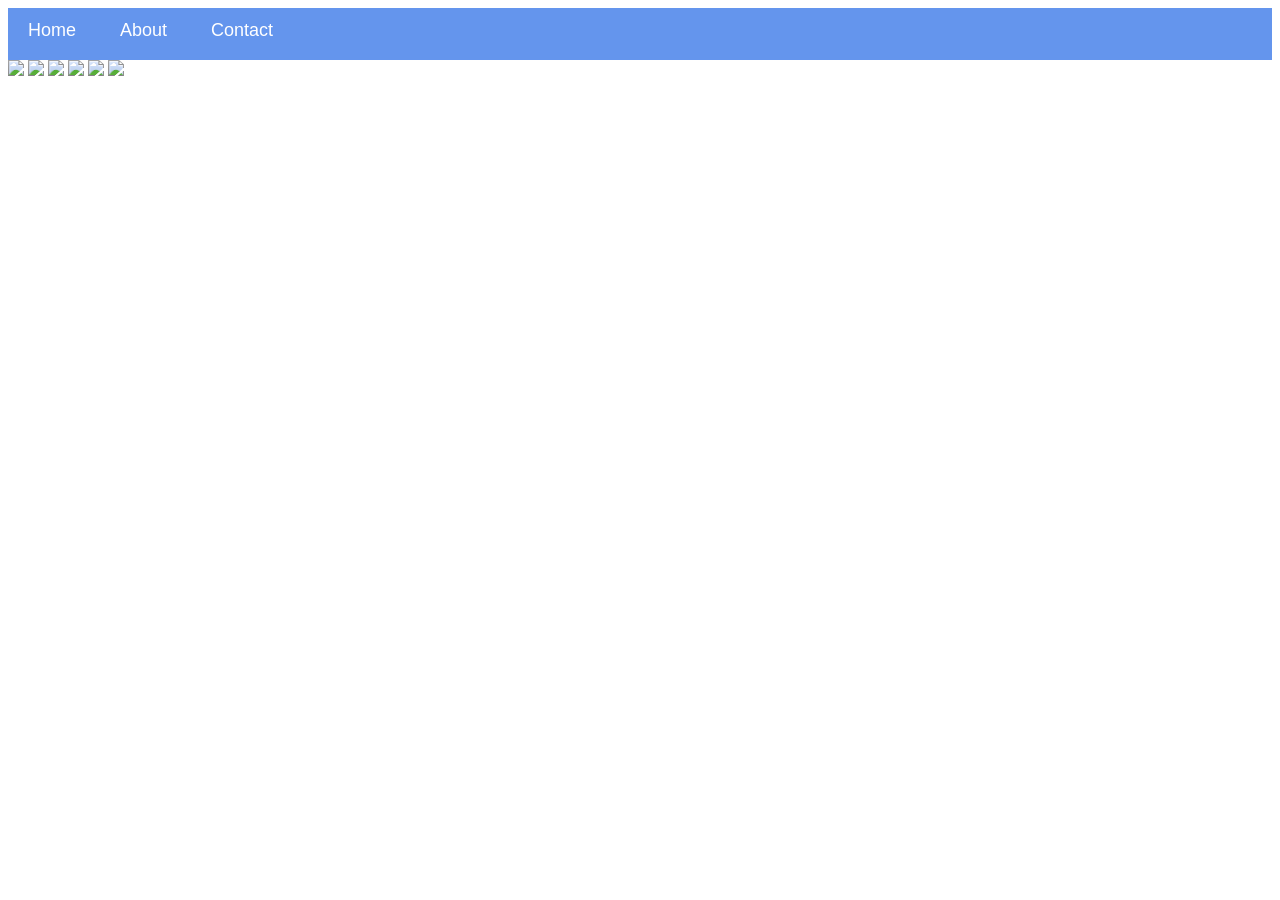
==== index.html @ ff6ca5bb "Add files via upload Submit Assessment 5" ====
<!DOCTYPE html>
<html>
<head>
     <link rel="stylesheet" href="style.css">
   </head>
   <body>
    <div id="menu">
<a href="index.html">Home</a>
<a href="about.html">About</a>
<a href="contact.html">Contact</a>
    </div>
     <div class="gallery">
      <a href="avengers-1.html"><img src="images/avengers_01.jpg" /></a>
      <a href="avengers-2.html"><img src="images/avengers_02.jpg"/></a>
      <a href="avengers-3.html"><img src="images/avengers_03.jpg"/></a>
      <a href="avengers-4.html"><img src="images/avengers_04.jpg"/></a>
      <a href="avengers-5.html"><img src="images/avengers_05.jpg"/></a>
      <a href="avengers-6.html"><img src="images/avengers_06.jpg"/></a>
     </div>

   </body>
</html>
---- style.css ----
.gallery img{
   width: 100%; 
}
#menu{
      width:100%;
      height:40px;
      background-color: cornflowerblue;
      padding-top: 12px;
}

#menu a{
      color:#ffffff;
      font-family: Helvetica, sans-serif;
      font-size: 18px;
      text-decoration:none;
      font-weight: 800px;
      
      padding-left: 20px;
      padding-right: 20px;
}

#menu a:hover{
       color: #5077bd;
}
p {
   color: orchid ;
}
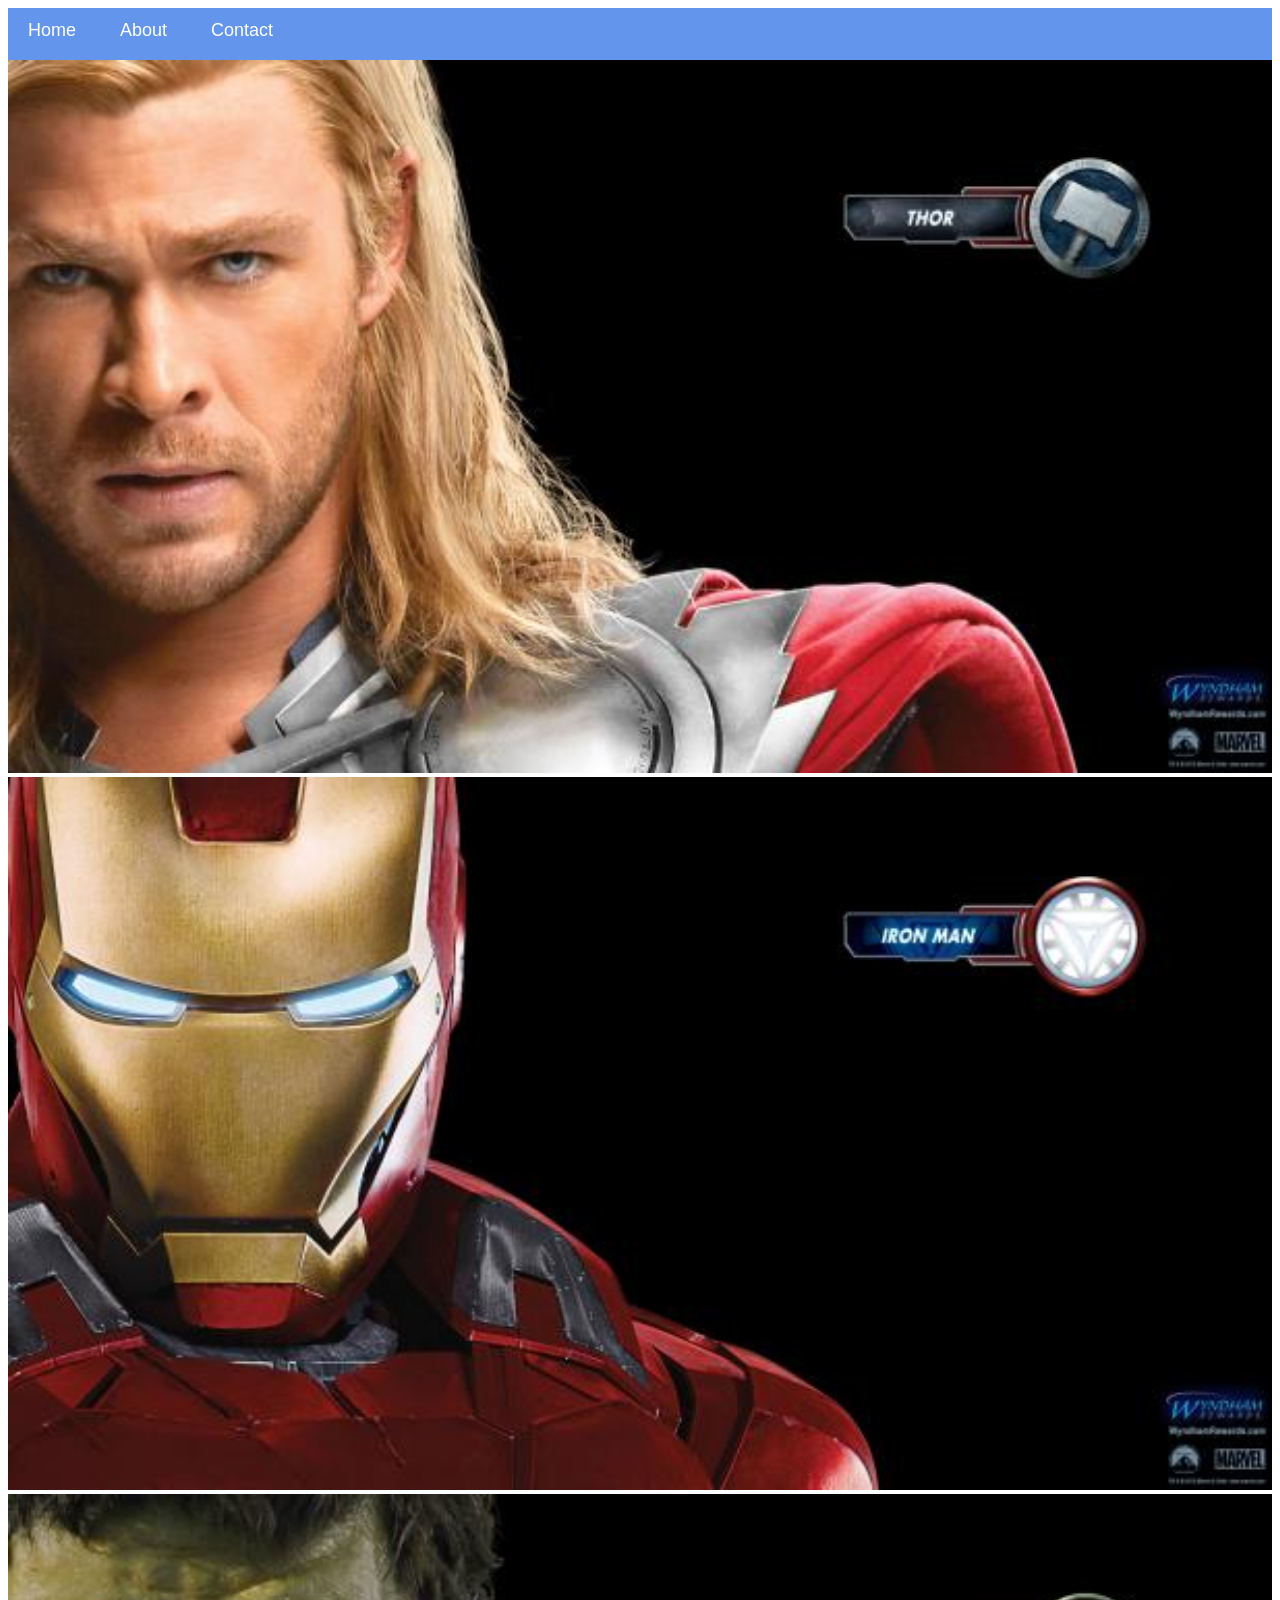
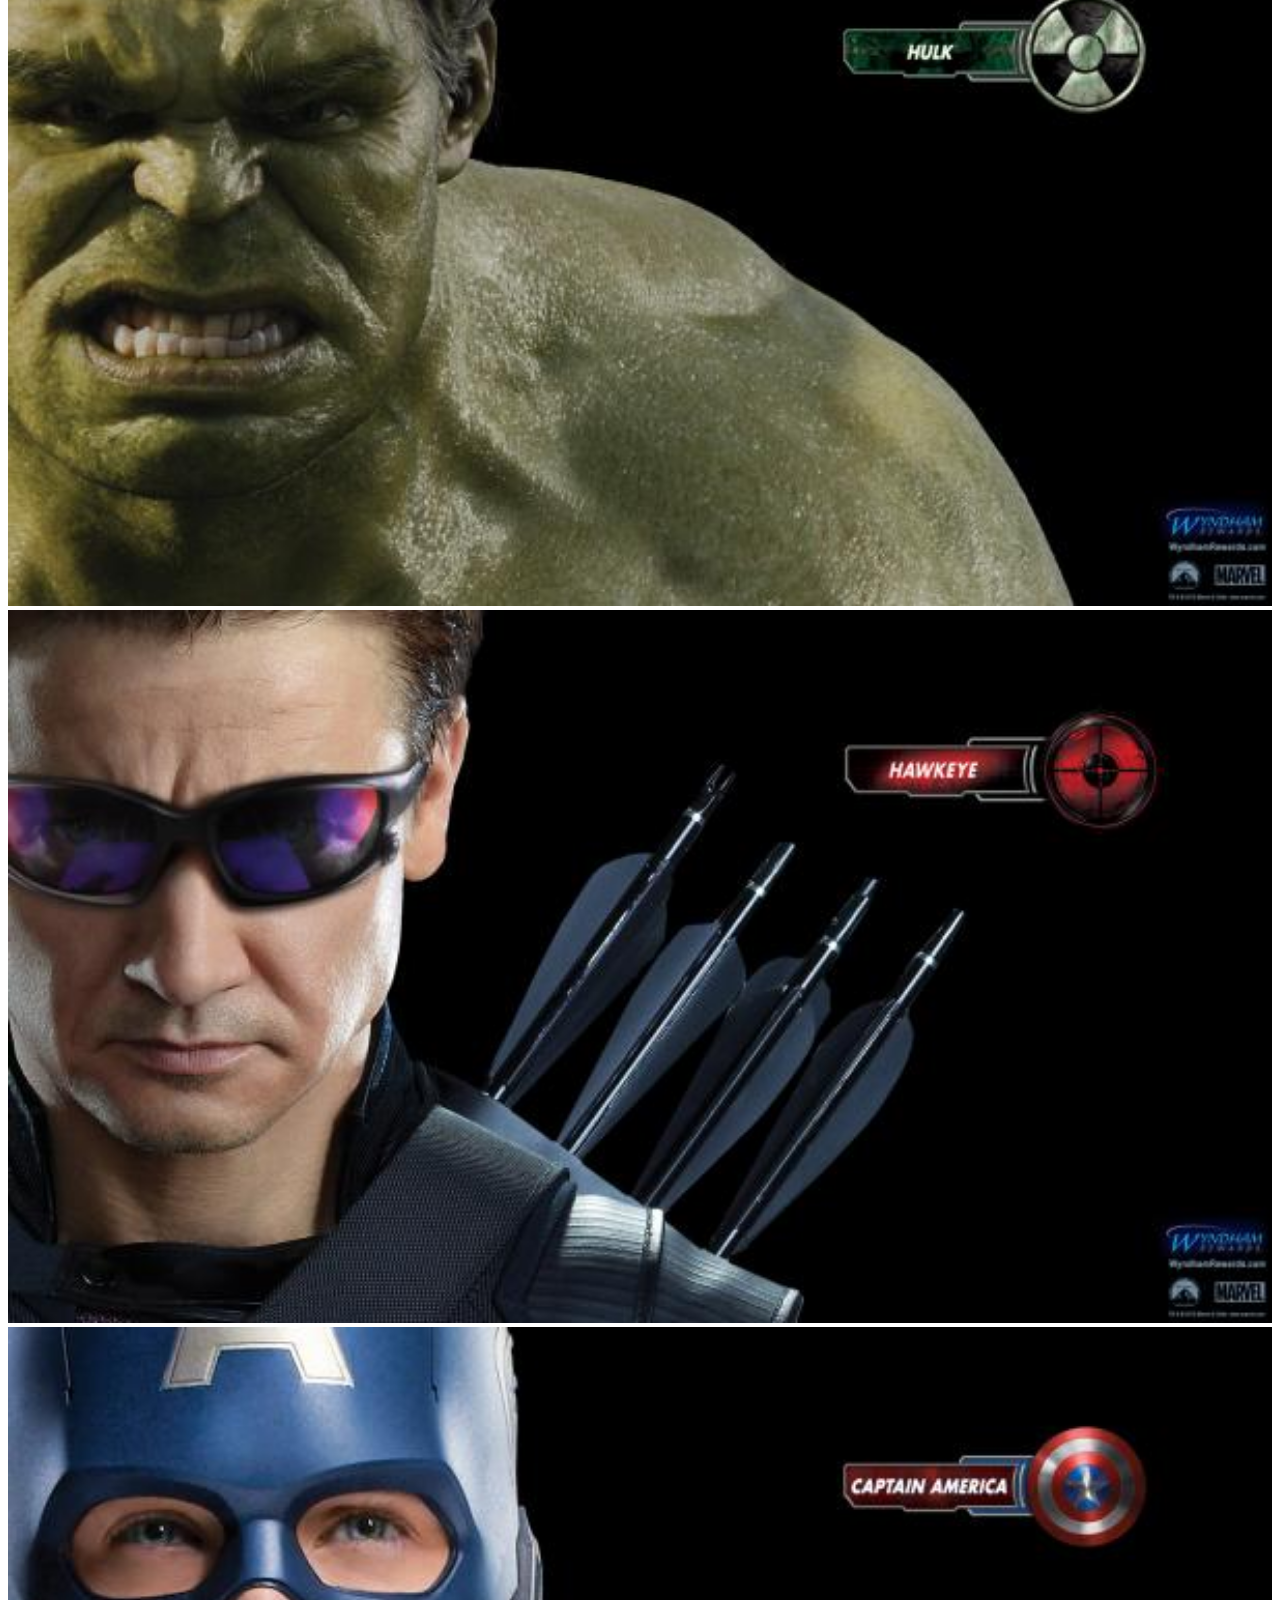
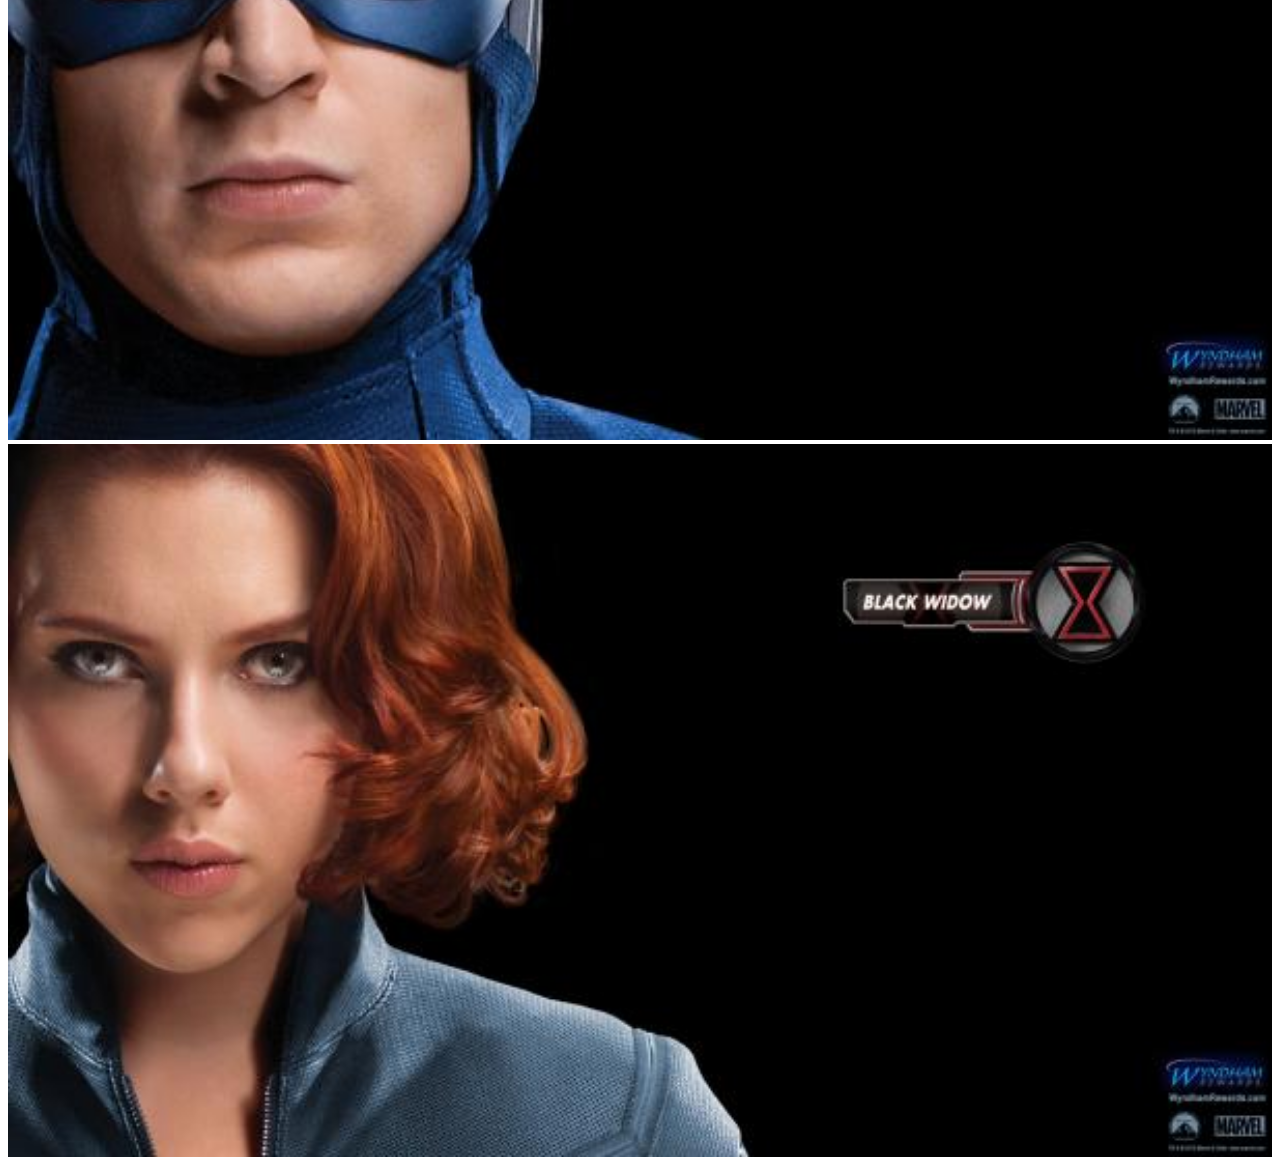
==== commit b4afa230: "Update index.html" ====
--- a/index.html
+++ b/index.html
@@ -10,12 +10,12 @@
 <a href="contact.html">Contact</a>
     </div>
      <div class="gallery">
-      <a href="avengers-1.html"><img src="images/avengers_01.jpg" /></a>
-      <a href="avengers-2.html"><img src="images/avengers_02.jpg"/></a>
-      <a href="avengers-3.html"><img src="images/avengers_03.jpg"/></a>
-      <a href="avengers-4.html"><img src="images/avengers_04.jpg"/></a>
-      <a href="avengers-5.html"><img src="images/avengers_05.jpg"/></a>
-      <a href="avengers-6.html"><img src="images/avengers_06.jpg"/></a>
+      <a href="avengers-1.html"><img src="avengers_01.jpg" /></a>
+      <a href="avengers-2.html"><img src="avengers_02.jpg"/></a>
+      <a href="avengers-3.html"><img src="avengers_03.jpg"/></a>
+      <a href="avengers-4.html"><img src="avengers_04.jpg"/></a>
+      <a href="avengers-5.html"><img src="avengers_05.jpg"/></a>
+      <a href="avengers-6.html"><img src="avengers_06.jpg"/></a>
      </div>
 
    </body>
